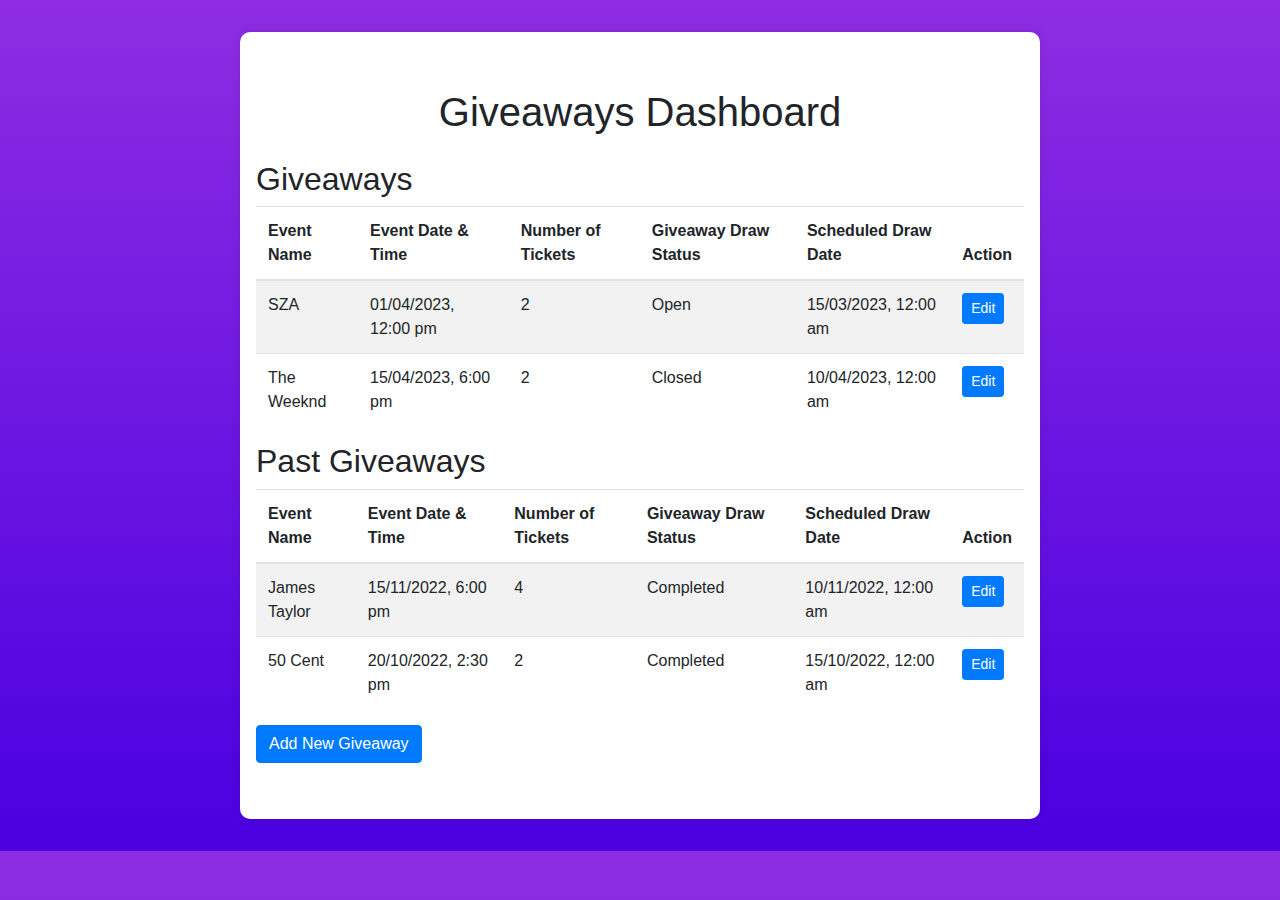
==== index.html @ f5ede3bf "Add files via upload" ====
<!DOCTYPE html>
<html lang="en">
<head>
    <meta charset="UTF-8">
    <meta name="viewport" content="width=device-width, initial-scale=1.0">
    <title>Giveaways Dashboard</title>
    <link href="https://stackpath.bootstrapcdn.com/bootstrap/4.5.2/css/bootstrap.min.css" rel="stylesheet">
    <link rel="stylesheet" href="styles.css">
</head>
<body>
    <div class="container">
        <h1 class="text-center mt-4 mb-4">Giveaways Dashboard</h1>

        <div>
            <h2>Giveaways</h2>
            <table class="table table-striped" id="upcoming-table">
                <thead>
                    <tr>
                        <th>Event Name</th>
                        <th>Event Date & Time</th>
                        <th>Number of Tickets</th>
                        <th>Giveaway Draw Status</th>
                        <th>Scheduled Draw Date</th>
                        <th>Action</th>
                    </tr>
                </thead>
                <tbody id="upcoming-body">
                    <!-- Data will be populated here -->
                </tbody>
            </table>
        </div>

        <!-- Modal for editing giveaways -->
        <div class="modal" id="editModal">
            <div class="modal-dialog">
                <div class="modal-content">
                    <div class="modal-header">
                        <h5 class="modal-title">Edit Giveaway</h5>
                        <button type="button" class="close" data-dismiss="modal">&times;</button>
                    </div>
                    <div class="modal-body">
                        <form id="editForm">
                            <input type="hidden" id="editId">
                            <div class="form-group">
                                <label for="editEventName">Event Name:</label>
                                <input type="text" class="form-control" id="editEventName">
                            </div>
                            <div class="form-group">
                                <label for="editDateTime">Event Date & Time:</label>
                                <input type="datetime-local" class="form-control" id="editDateTime">
                            </div>
                            <div class="form-group">
                                <label for="editTickets">Number of Tickets:</label>
                                <input type="number" class="form-control" id="editTickets">
                            </div>
                            <div class="form-group">
                                <label for="editBallotStatus">Giveaway Draw Status:</label>
                                <select class="form-control" id="editBallotStatus">
                                    <option value="Open">Open</option>
                                    <option value="Closed">Closed</option>
                                    <option value="Completed">Completed</option>
                                </select>
                            </div>
                            <div class="form-group">
                                <label for="editBallotRunDate">Scheduled Draw Date:</label>
                                <input type="date" class="form-control" id="editBallotRunDate">
                            </div>
                            <button type="submit" class="btn btn-primary">Save Changes</button>
                        </form>
                    </div>
                </div>
            </div>
        </div>

        <div>
            <h2>Past Giveaways</h2>
            <table class="table table-striped" id="past-table">
                <thead>
                    <tr>
                        <th>Event Name</th>
                        <th>Event Date & Time</th>
                        <th>Number of Tickets</th>
                        <th>Giveaway Draw Status</th>
                        <th>Scheduled Draw Date</th>
                        <th>Action</th>
                    </tr>
                </thead>
                <tbody id="past-body">
                    <!-- Data will be populated here -->
                </tbody>
            </table>
        </div>

        <button class="btn btn-primary mb-4" id="add-giveaway">Add New Giveaway</button>
    </div>

    <script src="https://code.jquery.com/jquery-3.6.0.min.js"></script>
    <script src="https://stackpath.bootstrapcdn.com/bootstrap/4.5.2/js/bootstrap.min.js"></script>
    <script src="script.js"></script>
</body>
</html>
---- styles.css ----
body {
    background: linear-gradient(to bottom, #8E2DE2, #4A00E0);
    margin: 0;
    padding: 0;
}

.container {
    background-color: white;
    padding: 2em 1em; /* White padding around the container */
    border-radius: 10px;
    box-shadow: 0 0 10px rgba(0, 0, 0, 0.1);
    margin: 2em auto; /* Center the container horizontally */
    max-width: 800px; /* Limit the width of the container */
}
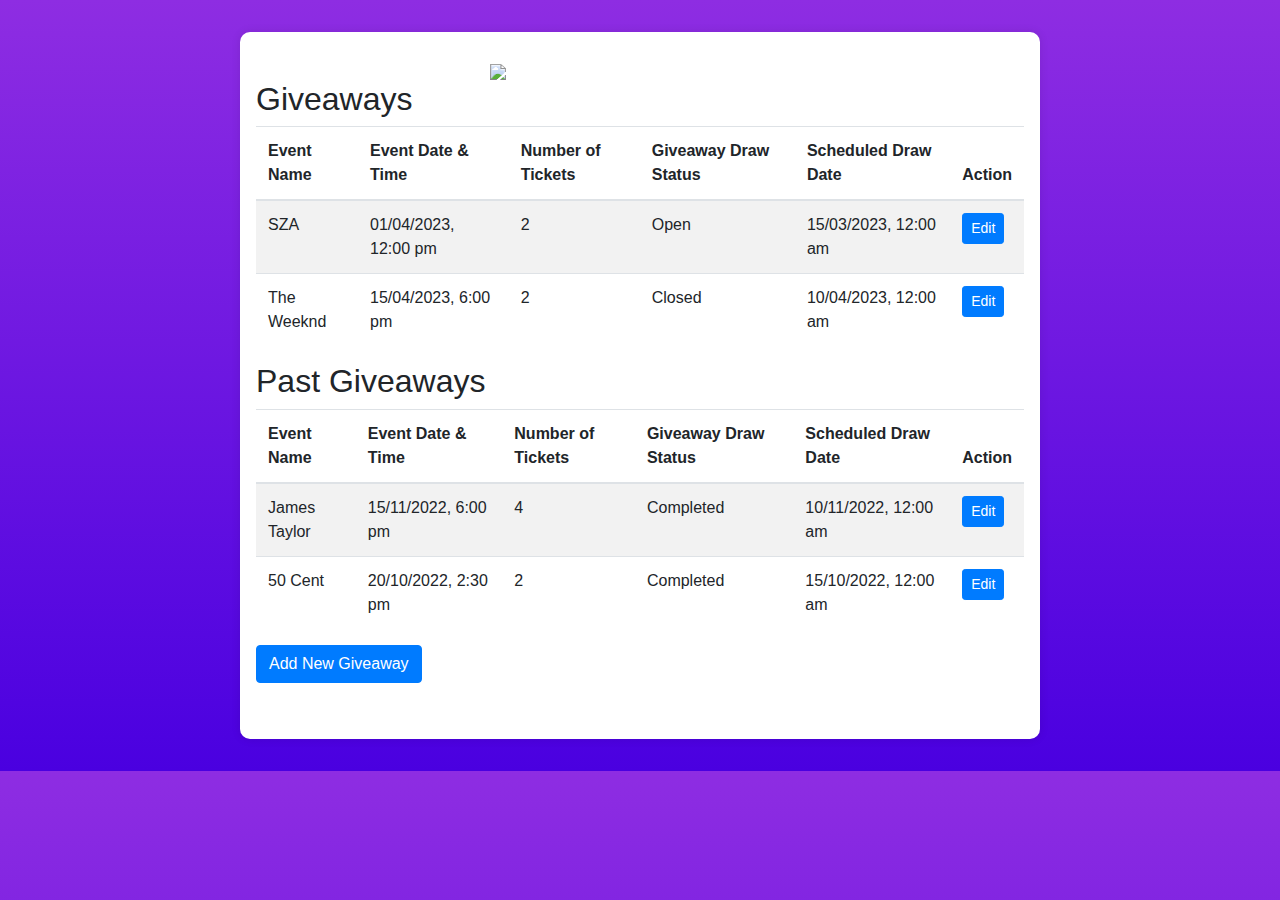
==== commit 8709c279: "Add files via upload" ====
--- a/index.html
+++ b/index.html
@@ -9,8 +9,8 @@
 </head>
 <body>
     <div class="container">
-        <h1 class="text-center mt-4 mb-4">Giveaways Dashboard</h1>
-
+        <img src="spark.png" width="300" class="hLogo">
+        <!--<h1 class="text-center mt-4 mb-4">Giveaways Dashboard</h1>-->
         <div>
             <h2>Giveaways</h2>
             <table class="table table-striped" id="upcoming-table">
--- a/styles.css
+++ b/styles.css
@@ -12,3 +12,9 @@
     margin: 2em auto; /* Center the container horizontally */
     max-width: 800px; /* Limit the width of the container */
 }
+
+.hLogo {
+    display: block;
+    margin-left: auto;
+    margin-right: auto;
+}
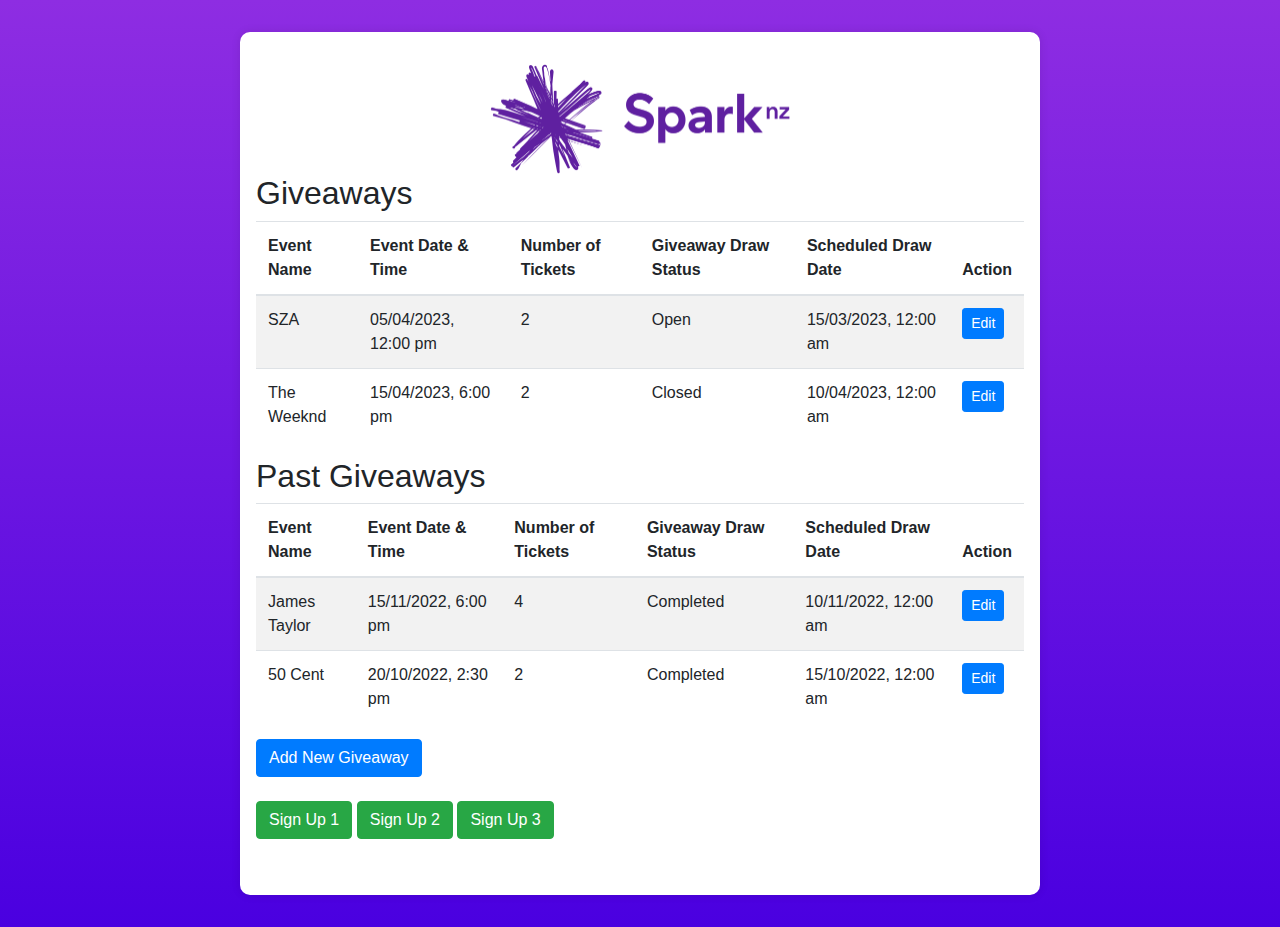
==== commit 2a64e1ff: "Add files via upload" ====
--- a/index.html
+++ b/index.html
@@ -92,7 +92,13 @@
         </div>
 
         <button class="btn btn-primary mb-4" id="add-giveaway">Add New Giveaway</button>
+        <div class="button-container">
+            <a href="signup.html" class="btn btn-success mb-4">Sign Up 1</a>
+            <a href="signup2.html" class="btn btn-success mb-4">Sign Up 2</a>
+            <a href="signup3.html" class="btn btn-success mb-4">Sign Up 3</a>
+        </div>
     </div>
+    
 
     <script src="https://code.jquery.com/jquery-3.6.0.min.js"></script>
     <script src="https://stackpath.bootstrapcdn.com/bootstrap/4.5.2/js/bootstrap.min.js"></script>
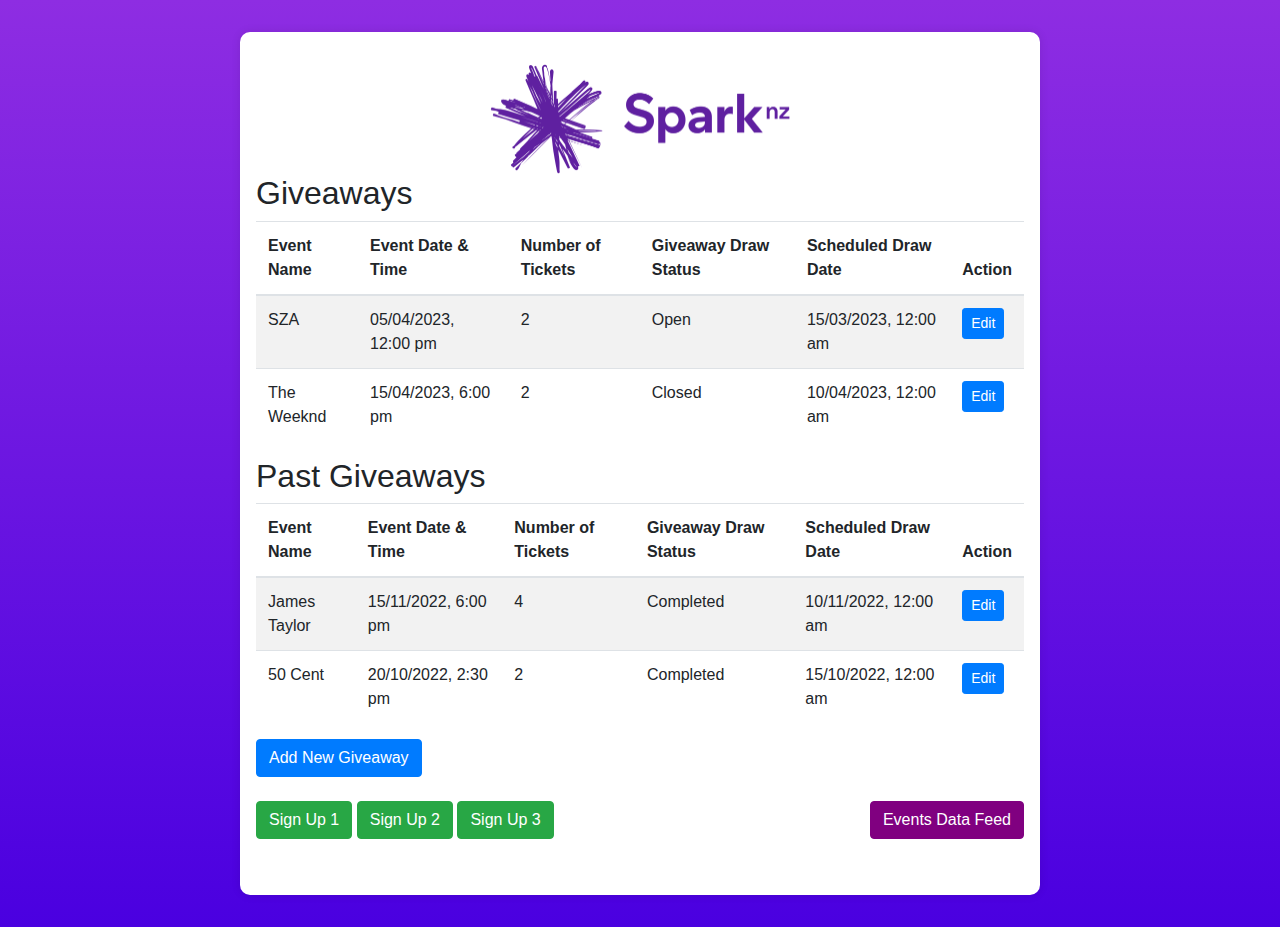
==== commit cfd89dac: "Add files via upload" ====
--- a/index.html
+++ b/index.html
@@ -96,6 +96,7 @@
             <a href="signup.html" class="btn btn-success mb-4">Sign Up 1</a>
             <a href="signup2.html" class="btn btn-success mb-4">Sign Up 2</a>
             <a href="signup3.html" class="btn btn-success mb-4">Sign Up 3</a>
+            <a href="events.json" class="btn btn-purple right-aligned-btn mb-4">Events Data Feed</a>
         </div>
     </div>
     
--- a/styles.css
+++ b/styles.css
@@ -18,3 +18,9 @@
     margin-left: auto;
     margin-right: auto;
 }
+.right-aligned-btn {
+    background-color: purple;
+    color: #fff;
+    border-color: purple;
+    float: right; /* Align to the right */
+}